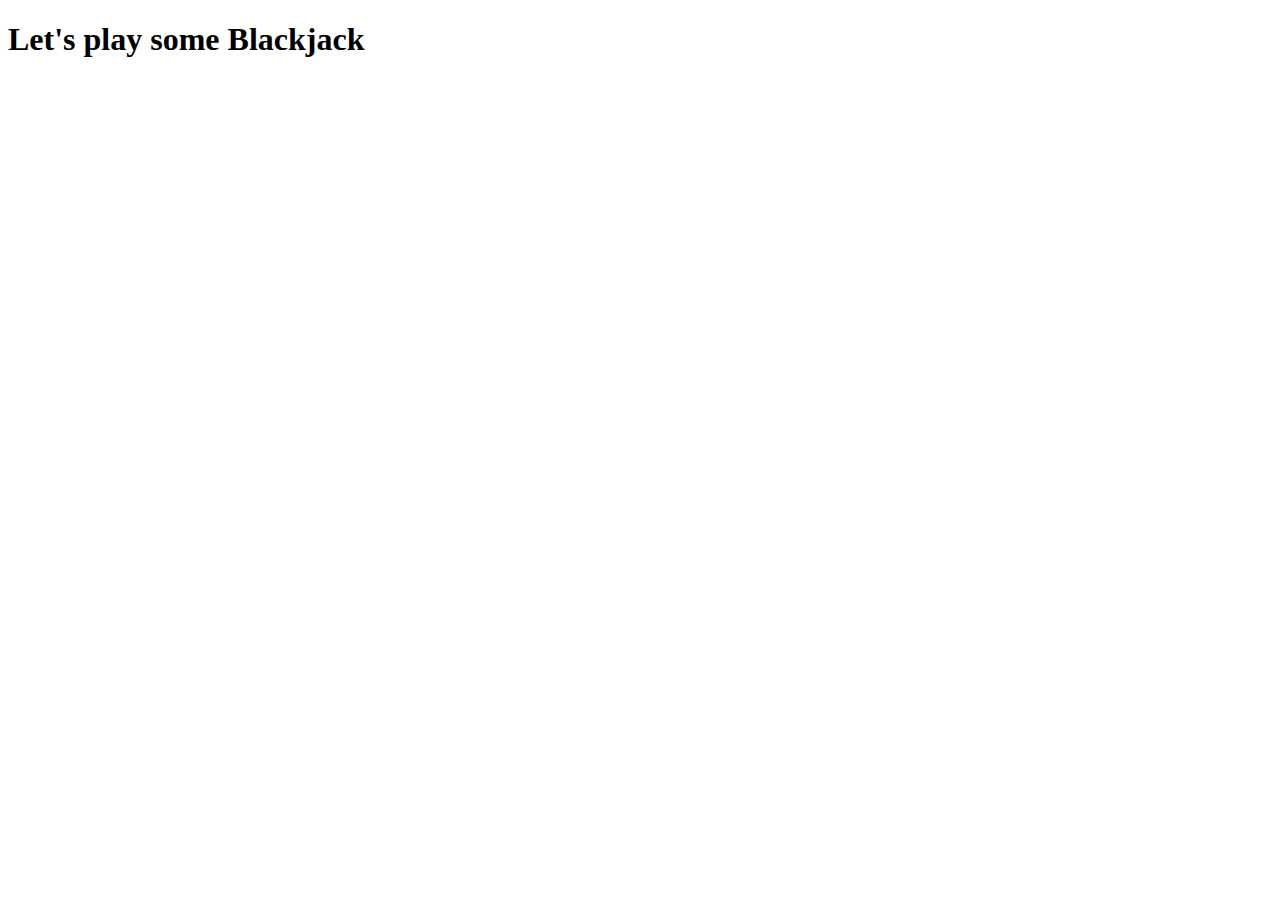
==== index.html @ d70e20c2 "folder cleanup, game object started, functions to create and shuffle decks working" ====
<!DOCTYPE html>
<html>
  <head>
    <meta charset="utf-8">
    <title>Blackjack</title>
    <link rel="stylesheet" href="css/style.css" media="screen" title="no title" charset="utf-8">
  </head>
  <body>
    <div class="container">
      <div class="header">
        <h1>Let's play some Blackjack</h1>
      </div>

    </div>
      <script type="text/javascript" src="js/jquery-2.2.0.min.js"></script>
      <script type="text/javascript" src="js/app.js"></script>
  </body>
</html>
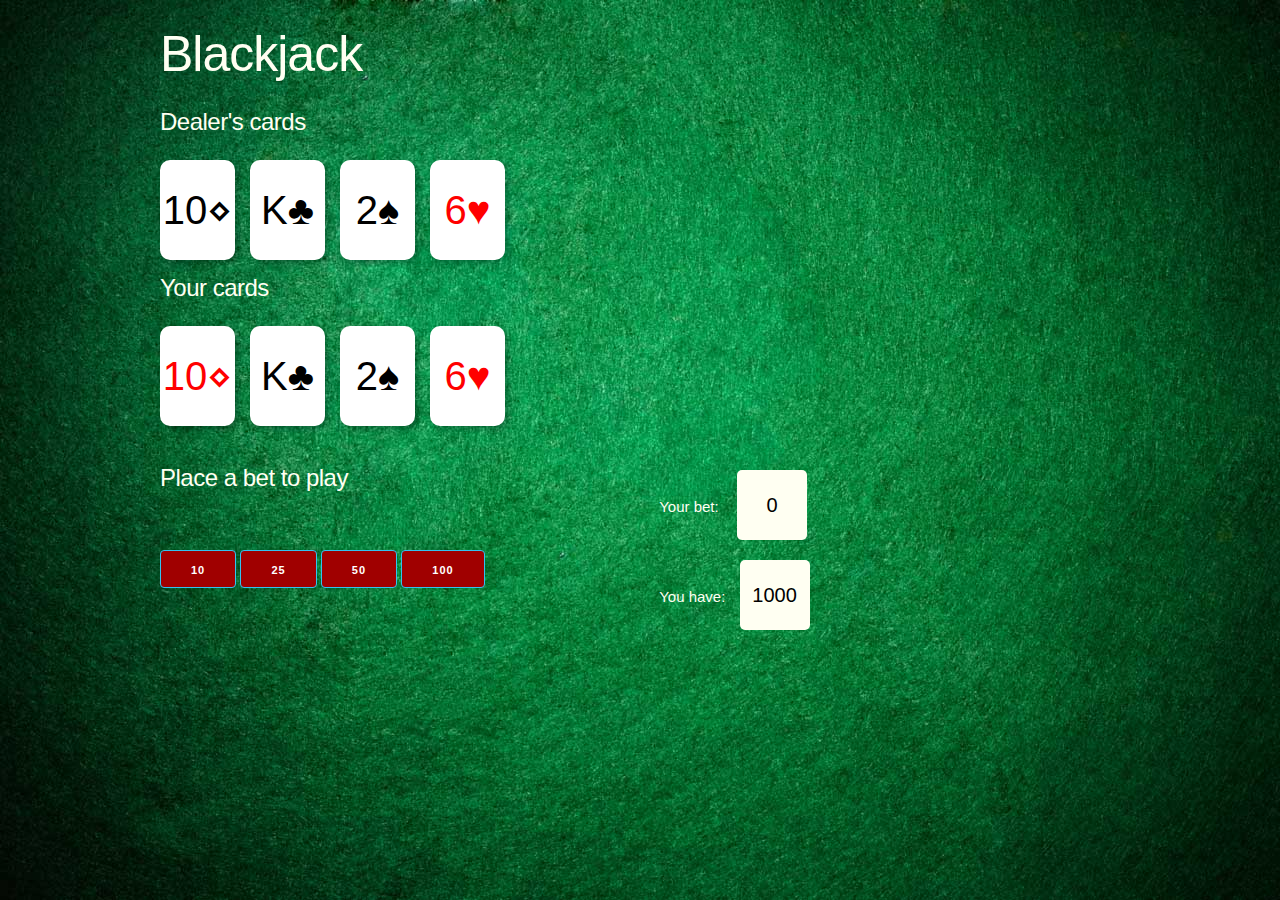
==== commit 0e8240b9: "built html and css for the game" ====
--- a/index.html
+++ b/index.html
@@ -3,16 +3,111 @@
   <head>
     <meta charset="utf-8">
     <title>Blackjack</title>
-    <link rel="stylesheet" href="css/style.css" media="screen" title="no title" charset="utf-8">
+    <link rel="stylesheet" href="css/normalize.css">
+    <link rel="stylesheet" href="css/skeleton.css">
+    <link rel="stylesheet" href="css/style.css">
   </head>
   <body>
     <div class="container">
-      <div class="header">
-        <h1>Let's play some Blackjack</h1>
+      <br>
+      <div class="row">
+        <div class="twelve columns">
+          <header>
+            <h1>Blackjack</h1>
+          </header>
+        </div>
       </div>
-
+      <div class="row">
+        <div class="twelve columns">
+          <div class="dealer">
+            <h5>Dealer's cards</h5>
+          </div>
+        </div>
+      </div>
+      <div class="row">
+        <div class="twelve columns">
+          <div class="dealer">
+            <div class="card diamonds">
+              <p>10&diamond;</p>
+            </div>
+            <div class="card clubs">
+              <p>K&clubs;</p>
+            </div>
+            <div class="card spades">
+              <p>2&spades;</p>
+            </div>
+            <div class="card hearts">
+              <p>6&hearts;</p>
+            </div>
+          </div>
+        </div>
+      </div>
+      <div class="row">
+        <div class="twelve columns">
+          <div class="player">
+            <h5>Your cards</h5>
+          </div>
+        </div>
+      </div>
+      <div class="row">
+        <div class="twelve columns">
+          <div class="player">
+            <div class="card diamond">
+              <p>10&diamond;</p>
+            </div>
+            <div class="card clubs">
+              <p>K&clubs;</p>
+            </div>
+            <div class="card spades">
+              <p>2&spades;</p>
+            </div>
+            <div class="card hearts">
+              <p>6&hearts;</p>
+            </div>
+          </div>
+        </div>
+      </div>
+      <div class="row">
+        <div class="twelve columns">
+        </div>
+      </div>
+      <br>
+      <div class="row">
+        <div class="six columns" id="messageboard">
+          <h5>Place a bet to play</h5>
+        </div>
+        <div class="three columns">
+          <div class="bank">Your bet:&nbsp;
+            <div id="betAmt">0</div>
+          </div>
+        </div>
+        <div class="three columns">&nbsp;</div>
+      </div>
+      <div class="row">
+        <div class="six columns">
+          <div class="bet">
+            <input class="button-primary bet" type="button" value="10">
+            <input class="button-primary" type="button" value="25">
+            <input class="button-primary" type="button" value="50">
+            <input class="button-primary" type="button" value="100">
+          </div>
+          <div class="play">
+            <input class="button-primary" type="button" value="hit">
+            <input class="button-primary" type="button" value="stay">
+          </div>
+          <div class="end">
+            <input class="button-primary" type="button" value="play again">
+          </div>
+        </div>
+        <div class="three columns">
+          <div class="bank">You have:
+            <div id="bankAmt">1000</div>
+          </div>
+        </div>
+        <div class="three columns">&nbsp;</div>
+      </div>
     </div>
-      <script type="text/javascript" src="js/jquery-2.2.0.min.js"></script>
-      <script type="text/javascript" src="js/app.js"></script>
+    <script type="text/javascript" src="js/jquery-2.2.0.min.js"></script>
+    <script type="text/javascript" src="js/app.js"></script>
   </body>
 </html>
--- a/css/skeleton.css
+++ b/css/skeleton.css
@@ -0,0 +1,418 @@
+/*
+* Skeleton V2.0.4
+* Copyright 2014, Dave Gamache
+* www.getskeleton.com
+* Free to use under the MIT license.
+* http://www.opensource.org/licenses/mit-license.php
+* 12/29/2014
+*/
+
+
+/* Table of contents
+––––––––––––––––––––––––––––––––––––––––––––––––––
+- Grid
+- Base Styles
+- Typography
+- Links
+- Buttons
+- Forms
+- Lists
+- Code
+- Tables
+- Spacing
+- Utilities
+- Clearing
+- Media Queries
+*/
+
+
+/* Grid
+–––––––––––––––––––––––––––––––––––––––––––––––––– */
+.container {
+  position: relative;
+  width: 100%;
+  max-width: 960px;
+  margin: 0 auto;
+  padding: 0 20px;
+  box-sizing: border-box; }
+.column,
+.columns {
+  width: 100%;
+  float: left;
+  box-sizing: border-box; }
+
+/* For devices larger than 400px */
+@media (min-width: 400px) {
+  .container {
+    width: 85%;
+    padding: 0; }
+}
+
+/* For devices larger than 550px */
+@media (min-width: 550px) {
+  .container {
+    width: 80%; }
+  .column,
+  .columns {
+    margin-left: 4%; }
+  .column:first-child,
+  .columns:first-child {
+    margin-left: 0; }
+
+  .one.column,
+  .one.columns                    { width: 4.66666666667%; }
+  .two.columns                    { width: 13.3333333333%; }
+  .three.columns                  { width: 22%;            }
+  .four.columns                   { width: 30.6666666667%; }
+  .five.columns                   { width: 39.3333333333%; }
+  .six.columns                    { width: 48%;            }
+  .seven.columns                  { width: 56.6666666667%; }
+  .eight.columns                  { width: 65.3333333333%; }
+  .nine.columns                   { width: 74.0%;          }
+  .ten.columns                    { width: 82.6666666667%; }
+  .eleven.columns                 { width: 91.3333333333%; }
+  .twelve.columns                 { width: 100%; margin-left: 0; }
+
+  .one-third.column               { width: 30.6666666667%; }
+  .two-thirds.column              { width: 65.3333333333%; }
+
+  .one-half.column                { width: 48%; }
+
+  /* Offsets */
+  .offset-by-one.column,
+  .offset-by-one.columns          { margin-left: 8.66666666667%; }
+  .offset-by-two.column,
+  .offset-by-two.columns          { margin-left: 17.3333333333%; }
+  .offset-by-three.column,
+  .offset-by-three.columns        { margin-left: 26%;            }
+  .offset-by-four.column,
+  .offset-by-four.columns         { margin-left: 34.6666666667%; }
+  .offset-by-five.column,
+  .offset-by-five.columns         { margin-left: 43.3333333333%; }
+  .offset-by-six.column,
+  .offset-by-six.columns          { margin-left: 52%;            }
+  .offset-by-seven.column,
+  .offset-by-seven.columns        { margin-left: 60.6666666667%; }
+  .offset-by-eight.column,
+  .offset-by-eight.columns        { margin-left: 69.3333333333%; }
+  .offset-by-nine.column,
+  .offset-by-nine.columns         { margin-left: 78.0%;          }
+  .offset-by-ten.column,
+  .offset-by-ten.columns          { margin-left: 86.6666666667%; }
+  .offset-by-eleven.column,
+  .offset-by-eleven.columns       { margin-left: 95.3333333333%; }
+
+  .offset-by-one-third.column,
+  .offset-by-one-third.columns    { margin-left: 34.6666666667%; }
+  .offset-by-two-thirds.column,
+  .offset-by-two-thirds.columns   { margin-left: 69.3333333333%; }
+
+  .offset-by-one-half.column,
+  .offset-by-one-half.columns     { margin-left: 52%; }
+
+}
+
+
+/* Base Styles
+–––––––––––––––––––––––––––––––––––––––––––––––––– */
+/* NOTE
+html is set to 62.5% so that all the REM measurements throughout Skeleton
+are based on 10px sizing. So basically 1.5rem = 15px :) */
+html {
+  font-size: 62.5%; }
+body {
+  font-size: 1.5em; /* currently ems cause chrome bug misinterpreting rems on body element */
+  line-height: 1.6;
+  font-weight: 400;
+  font-family: "Raleway", "HelveticaNeue", "Helvetica Neue", Helvetica, Arial, sans-serif;
+  color: #222; }
+
+
+/* Typography
+–––––––––––––––––––––––––––––––––––––––––––––––––– */
+h1, h2, h3, h4, h5, h6 {
+  margin-top: 0;
+  margin-bottom: 2rem;
+  font-weight: 300; }
+h1 { font-size: 4.0rem; line-height: 1.2;  letter-spacing: -.1rem;}
+h2 { font-size: 3.6rem; line-height: 1.25; letter-spacing: -.1rem; }
+h3 { font-size: 3.0rem; line-height: 1.3;  letter-spacing: -.1rem; }
+h4 { font-size: 2.4rem; line-height: 1.35; letter-spacing: -.08rem; }
+h5 { font-size: 1.8rem; line-height: 1.5;  letter-spacing: -.05rem; }
+h6 { font-size: 1.5rem; line-height: 1.6;  letter-spacing: 0; }
+
+/* Larger than phablet */
+@media (min-width: 550px) {
+  h1 { font-size: 5.0rem; }
+  h2 { font-size: 4.2rem; }
+  h3 { font-size: 3.6rem; }
+  h4 { font-size: 3.0rem; }
+  h5 { font-size: 2.4rem; }
+  h6 { font-size: 1.5rem; }
+}
+
+p {
+  margin-top: 0; }
+
+
+/* Links
+–––––––––––––––––––––––––––––––––––––––––––––––––– */
+a {
+  color: #1EAEDB; }
+a:hover {
+  color: #0FA0CE; }
+
+
+/* Buttons
+–––––––––––––––––––––––––––––––––––––––––––––––––– */
+.button,
+button,
+input[type="submit"],
+input[type="reset"],
+input[type="button"] {
+  display: inline-block;
+  height: 38px;
+  padding: 0 30px;
+  color: #555;
+  text-align: center;
+  font-size: 11px;
+  font-weight: 600;
+  line-height: 38px;
+  letter-spacing: .1rem;
+  text-transform: uppercase;
+  text-decoration: none;
+  white-space: nowrap;
+  background-color: transparent;
+  border-radius: 4px;
+  border: 1px solid #bbb;
+  cursor: pointer;
+  box-sizing: border-box; }
+.button:hover,
+button:hover,
+input[type="submit"]:hover,
+input[type="reset"]:hover,
+input[type="button"]:hover,
+.button:focus,
+button:focus,
+input[type="submit"]:focus,
+input[type="reset"]:focus,
+input[type="button"]:focus {
+  color: #333;
+  border-color: #888;
+  outline: 0; }
+.button.button-primary,
+button.button-primary,
+input[type="submit"].button-primary,
+input[type="reset"].button-primary,
+input[type="button"].button-primary {
+  color: #FFF;
+  background-color: #33C3F0;
+  border-color: #33C3F0; }
+.button.button-primary:hover,
+button.button-primary:hover,
+input[type="submit"].button-primary:hover,
+input[type="reset"].button-primary:hover,
+input[type="button"].button-primary:hover,
+.button.button-primary:focus,
+button.button-primary:focus,
+input[type="submit"].button-primary:focus,
+input[type="reset"].button-primary:focus,
+input[type="button"].button-primary:focus {
+  color: #FFF;
+  background-color: #1EAEDB;
+  border-color: #1EAEDB; }
+
+
+/* Forms
+–––––––––––––––––––––––––––––––––––––––––––––––––– */
+input[type="email"],
+input[type="number"],
+input[type="search"],
+input[type="text"],
+input[type="tel"],
+input[type="url"],
+input[type="password"],
+textarea,
+select {
+  height: 38px;
+  padding: 6px 10px; /* The 6px vertically centers text on FF, ignored by Webkit */
+  background-color: #fff;
+  border: 1px solid #D1D1D1;
+  border-radius: 4px;
+  box-shadow: none;
+  box-sizing: border-box; }
+/* Removes awkward default styles on some inputs for iOS */
+input[type="email"],
+input[type="number"],
+input[type="search"],
+input[type="text"],
+input[type="tel"],
+input[type="url"],
+input[type="password"],
+textarea {
+  -webkit-appearance: none;
+     -moz-appearance: none;
+          appearance: none; }
+textarea {
+  min-height: 65px;
+  padding-top: 6px;
+  padding-bottom: 6px; }
+input[type="email"]:focus,
+input[type="number"]:focus,
+input[type="search"]:focus,
+input[type="text"]:focus,
+input[type="tel"]:focus,
+input[type="url"]:focus,
+input[type="password"]:focus,
+textarea:focus,
+select:focus {
+  border: 1px solid #33C3F0;
+  outline: 0; }
+label,
+legend {
+  display: block;
+  margin-bottom: .5rem;
+  font-weight: 600; }
+fieldset {
+  padding: 0;
+  border-width: 0; }
+input[type="checkbox"],
+input[type="radio"] {
+  display: inline; }
+label > .label-body {
+  display: inline-block;
+  margin-left: .5rem;
+  font-weight: normal; }
+
+
+/* Lists
+–––––––––––––––––––––––––––––––––––––––––––––––––– */
+ul {
+  list-style: circle inside; }
+ol {
+  list-style: decimal inside; }
+ol, ul {
+  padding-left: 0;
+  margin-top: 0; }
+ul ul,
+ul ol,
+ol ol,
+ol ul {
+  margin: 1.5rem 0 1.5rem 3rem;
+  font-size: 90%; }
+li {
+  margin-bottom: 1rem; }
+
+
+/* Code
+–––––––––––––––––––––––––––––––––––––––––––––––––– */
+code {
+  padding: .2rem .5rem;
+  margin: 0 .2rem;
+  font-size: 90%;
+  white-space: nowrap;
+  background: #F1F1F1;
+  border: 1px solid #E1E1E1;
+  border-radius: 4px; }
+pre > code {
+  display: block;
+  padding: 1rem 1.5rem;
+  white-space: pre; }
+
+
+/* Tables
+–––––––––––––––––––––––––––––––––––––––––––––––––– */
+th,
+td {
+  padding: 12px 15px;
+  text-align: left;
+  border-bottom: 1px solid #E1E1E1; }
+th:first-child,
+td:first-child {
+  padding-left: 0; }
+th:last-child,
+td:last-child {
+  padding-right: 0; }
+
+
+/* Spacing
+–––––––––––––––––––––––––––––––––––––––––––––––––– */
+button,
+.button {
+  margin-bottom: 1rem; }
+input,
+textarea,
+select,
+fieldset {
+  margin-bottom: 1.5rem; }
+pre,
+blockquote,
+dl,
+figure,
+table,
+p,
+ul,
+ol,
+form {
+  margin-bottom: 2.5rem; }
+
+
+/* Utilities
+–––––––––––––––––––––––––––––––––––––––––––––––––– */
+.u-full-width {
+  width: 100%;
+  box-sizing: border-box; }
+.u-max-full-width {
+  max-width: 100%;
+  box-sizing: border-box; }
+.u-pull-right {
+  float: right; }
+.u-pull-left {
+  float: left; }
+
+
+/* Misc
+–––––––––––––––––––––––––––––––––––––––––––––––––– */
+hr {
+  margin-top: 3rem;
+  margin-bottom: 3.5rem;
+  border-width: 0;
+  border-top: 1px solid #E1E1E1; }
+
+
+/* Clearing
+–––––––––––––––––––––––––––––––––––––––––––––––––– */
+
+/* Self Clearing Goodness */
+.container:after,
+.row:after,
+.u-cf {
+  content: "";
+  display: table;
+  clear: both; }
+
+
+/* Media Queries
+–––––––––––––––––––––––––––––––––––––––––––––––––– */
+/*
+Note: The best way to structure the use of media queries is to create the queries
+near the relevant code. For example, if you wanted to change the styles for buttons
+on small devices, paste the mobile query code up in the buttons section and style it
+there.
+*/
+
+
+/* Larger than mobile */
+@media (min-width: 400px) {}
+
+/* Larger than phablet (also point when grid becomes active) */
+@media (min-width: 550px) {}
+
+/* Larger than tablet */
+@media (min-width: 750px) {}
+
+/* Larger than desktop */
+@media (min-width: 1000px) {}
+
+/* Larger than Desktop HD */
+@media (min-width: 1200px) {}
--- a/css/style.css
+++ b/css/style.css
@@ -0,0 +1,67 @@
+body {
+  background-image: url(../images/background.jpg);
+}
+
+h1, h2, h3, h4, h5, h6, .bank {
+  color: #FFFFF2;
+}
+
+.button-primary {
+  background-color: rgb(160, 0, 0) !important;
+}
+
+/*.chip {
+	border-radius: 50%;
+	width: 40px;
+	height: 40px;
+  line-height: 40px;
+  background-color: rgb(160, 0, 0);
+  text-align: center;
+  display: inline-block;
+}*/
+
+#betAmt, #bankAmt {
+  width: 70px;
+  height: 70px;
+  line-height: 70px;
+  text-align: center;
+  background-color: #FFFFF2;
+  /*background-color: rgb(255, 232, 122);*/
+  display: inline-block;
+  color: black;
+  position: relative;
+  border-radius: 5px;
+  margin: 10px;
+  font-size: 20px;
+}
+
+/*credit for card format goes to http://designshack.net/articles/css/css-card-tricks/*/
+.card {
+  position: relative;
+  float: left;
+  margin-right: 15px;
+  width: 75px;
+  height: 100px;
+  border-radius: 10px;
+  background: #fff;
+  -webkit-box-shadow: 3px 3px 7px rgba(0,0,0,0.3);
+  box-shadow: 3px 3px 7px rgba(0,0,0,0.3);
+  color: black;
+  margin-bottom: 10px;
+}
+
+.card p {
+  text-align: center;
+  font: 40px/100px Helvetica, Arial, sans-serif;
+  color: black
+}
+
+/*credit for card format goes to http://designshack.net/articles/css/css-card-tricks/*/
+
+.diamond p, .hearts p {
+  color: red;
+}
+
+.clubs p, .spades p {
+  color: black;
+}
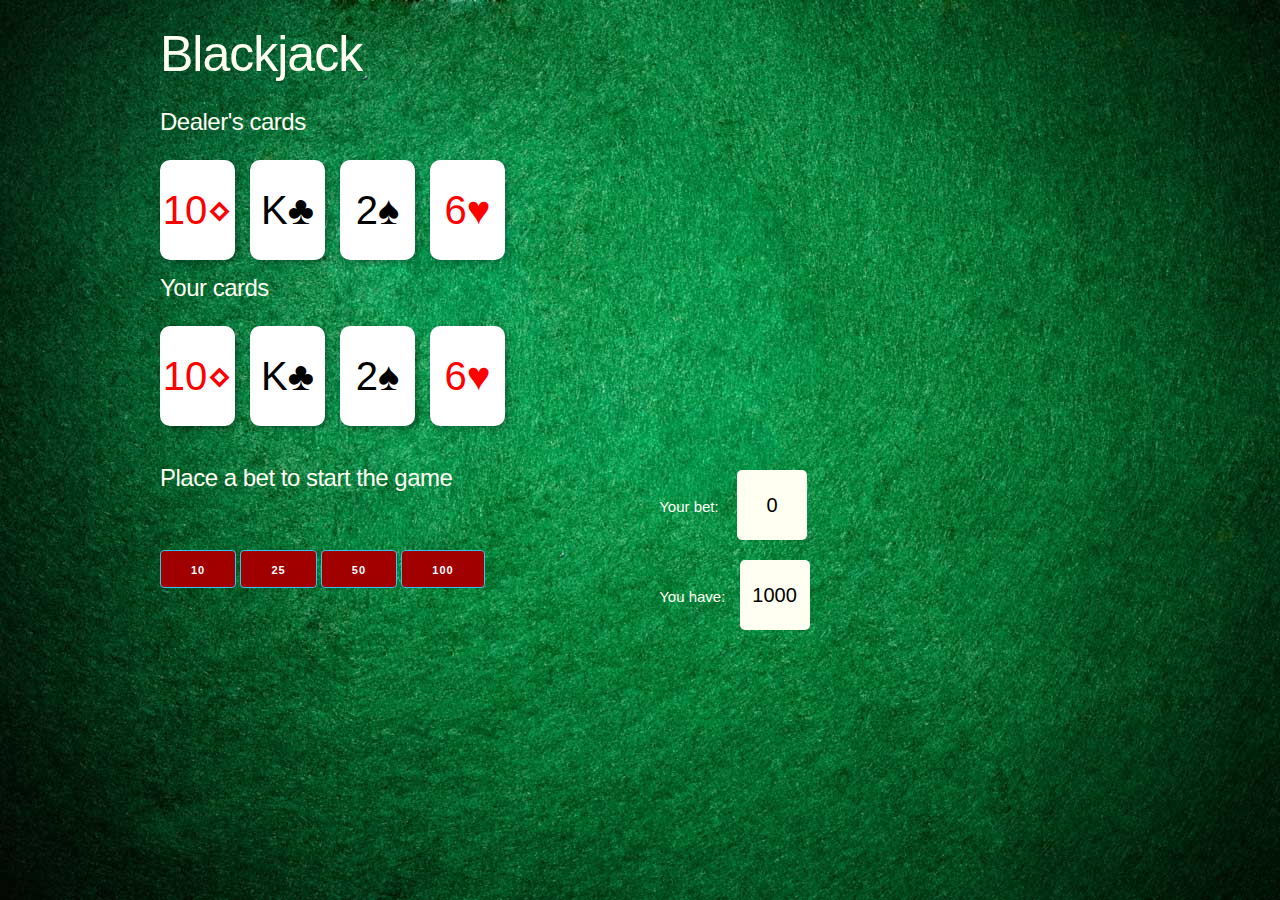
==== commit ea0e452f: "bank and bet amounts update on the page when clicking on a bet to start the game" ====
--- a/index.html
+++ b/index.html
@@ -27,7 +27,7 @@
       <div class="row">
         <div class="twelve columns">
           <div class="dealer">
-            <div class="card diamonds">
+            <div class="card diamond">
               <p>10&diamond;</p>
             </div>
             <div class="card clubs">
@@ -74,7 +74,7 @@
       <br>
       <div class="row">
         <div class="six columns" id="messageboard">
-          <h5>Place a bet to play</h5>
+          <h5>Place a bet to start the game</h5>
         </div>
         <div class="three columns">
           <div class="bank">Your bet:&nbsp;
@@ -85,19 +85,15 @@
       </div>
       <div class="row">
         <div class="six columns">
-          <div class="bet">
-            <input class="button-primary bet" type="button" value="10">
-            <input class="button-primary" type="button" value="25">
-            <input class="button-primary" type="button" value="50">
-            <input class="button-primary" type="button" value="100">
-          </div>
+          <input class="button-primary bet" type="button" value="10">
+          <input class="button-primary bet" type="button" value="25">
+          <input class="button-primary bet" type="button" value="50">
+          <input class="button-primary bet" type="button" value="100">
           <div class="play">
             <input class="button-primary" type="button" value="hit">
             <input class="button-primary" type="button" value="stay">
           </div>
-          <div class="end">
-            <input class="button-primary" type="button" value="play again">
-          </div>
+          <input class="button-primary end" type="button" value="play again">
         </div>
         <div class="three columns">
           <div class="bank">You have:
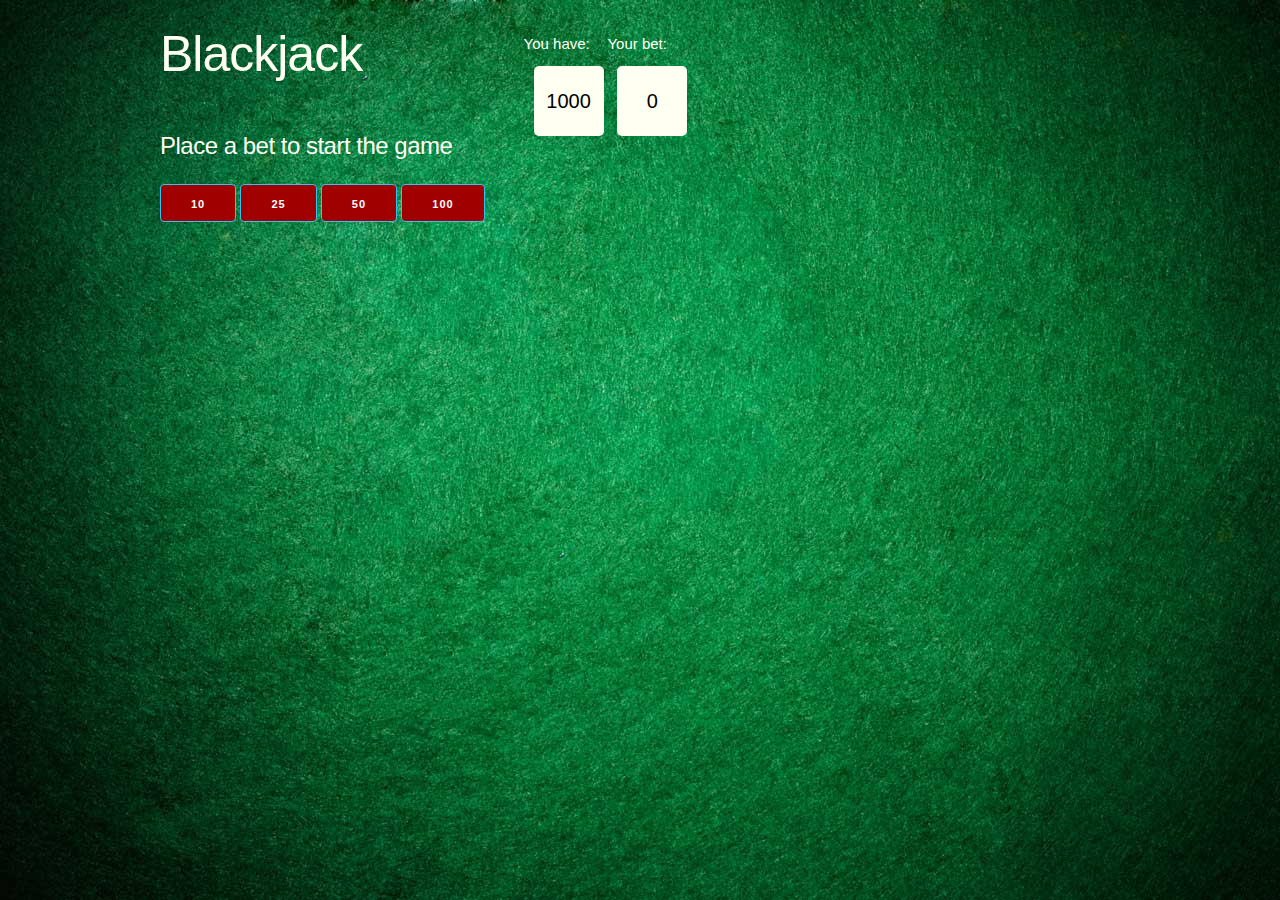
==== commit b29b0b65: "player and dealer headers inserted on placing a bet, game object updated to have an array of players" ====
--- a/index.html
+++ b/index.html
@@ -19,51 +19,25 @@
       </div>
       <div class="row">
         <div class="twelve columns">
-          <div class="dealer">
-            <h5>Dealer's cards</h5>
+          <div class="dealer-header">
           </div>
         </div>
       </div>
       <div class="row">
         <div class="twelve columns">
           <div class="dealer">
-            <div class="card diamond">
-              <p>10&diamond;</p>
-            </div>
-            <div class="card clubs">
-              <p>K&clubs;</p>
-            </div>
-            <div class="card spades">
-              <p>2&spades;</p>
-            </div>
-            <div class="card hearts">
-              <p>6&hearts;</p>
-            </div>
+          </div>
+        </div>
+      </div>
+      <div class="row">
+        <div class="twelve columns">
+          <div class="player-header">
           </div>
         </div>
       </div>
       <div class="row">
         <div class="twelve columns">
           <div class="player">
-            <h5>Your cards</h5>
-          </div>
-        </div>
-      </div>
-      <div class="row">
-        <div class="twelve columns">
-          <div class="player">
-            <div class="card diamond">
-              <p>10&diamond;</p>
-            </div>
-            <div class="card clubs">
-              <p>K&clubs;</p>
-            </div>
-            <div class="card spades">
-              <p>2&spades;</p>
-            </div>
-            <div class="card hearts">
-              <p>6&hearts;</p>
-            </div>
           </div>
         </div>
       </div>
@@ -76,12 +50,7 @@
         <div class="six columns" id="messageboard">
           <h5>Place a bet to start the game</h5>
         </div>
-        <div class="three columns">
-          <div class="bank">Your bet:&nbsp;
-            <div id="betAmt">0</div>
-          </div>
-        </div>
-        <div class="three columns">&nbsp;</div>
+        <!-- <div class="six columns">&nbsp;</div> -->
       </div>
       <div class="row">
         <div class="six columns">
@@ -95,12 +64,22 @@
           </div>
           <input class="button-primary end" type="button" value="play again">
         </div>
-        <div class="three columns">
-          <div class="bank">You have:
-            <div id="bankAmt">1000</div>
+        <!-- <div class="six columns">&nbsp;</div> -->
+      </div>
+      <div class="bankroll">
+        <div class="row">
+          <div class="six columns">&nbsp;</div>
+          <div class="three columns">
+            <div class="bank">You have:
+              <div id="bankAmt">1000</div>
+            </div>
+          </div>
+          <div class="three columns">
+            <div class="bank">Your bet:&nbsp;
+              <div id="betAmt">0</div>
+            </div>
           </div>
         </div>
-        <div class="three columns">&nbsp;</div>
       </div>
     </div>
     <script type="text/javascript" src="js/jquery-2.2.0.min.js"></script>
--- a/css/style.css
+++ b/css/style.css
@@ -9,16 +9,6 @@
 .button-primary {
   background-color: rgb(160, 0, 0) !important;
 }
-
-/*.chip {
-	border-radius: 50%;
-	width: 40px;
-	height: 40px;
-  line-height: 40px;
-  background-color: rgb(160, 0, 0);
-  text-align: center;
-  display: inline-block;
-}*/
 
 #betAmt, #bankAmt {
   width: 70px;
@@ -33,6 +23,13 @@
   border-radius: 5px;
   margin: 10px;
   font-size: 20px;
+}
+
+.bankroll {
+  position: absolute;
+  display: inline-block;
+  left: 196px;
+  top: 32px;
 }
 
 /*credit for card format goes to http://designshack.net/articles/css/css-card-tricks/*/
